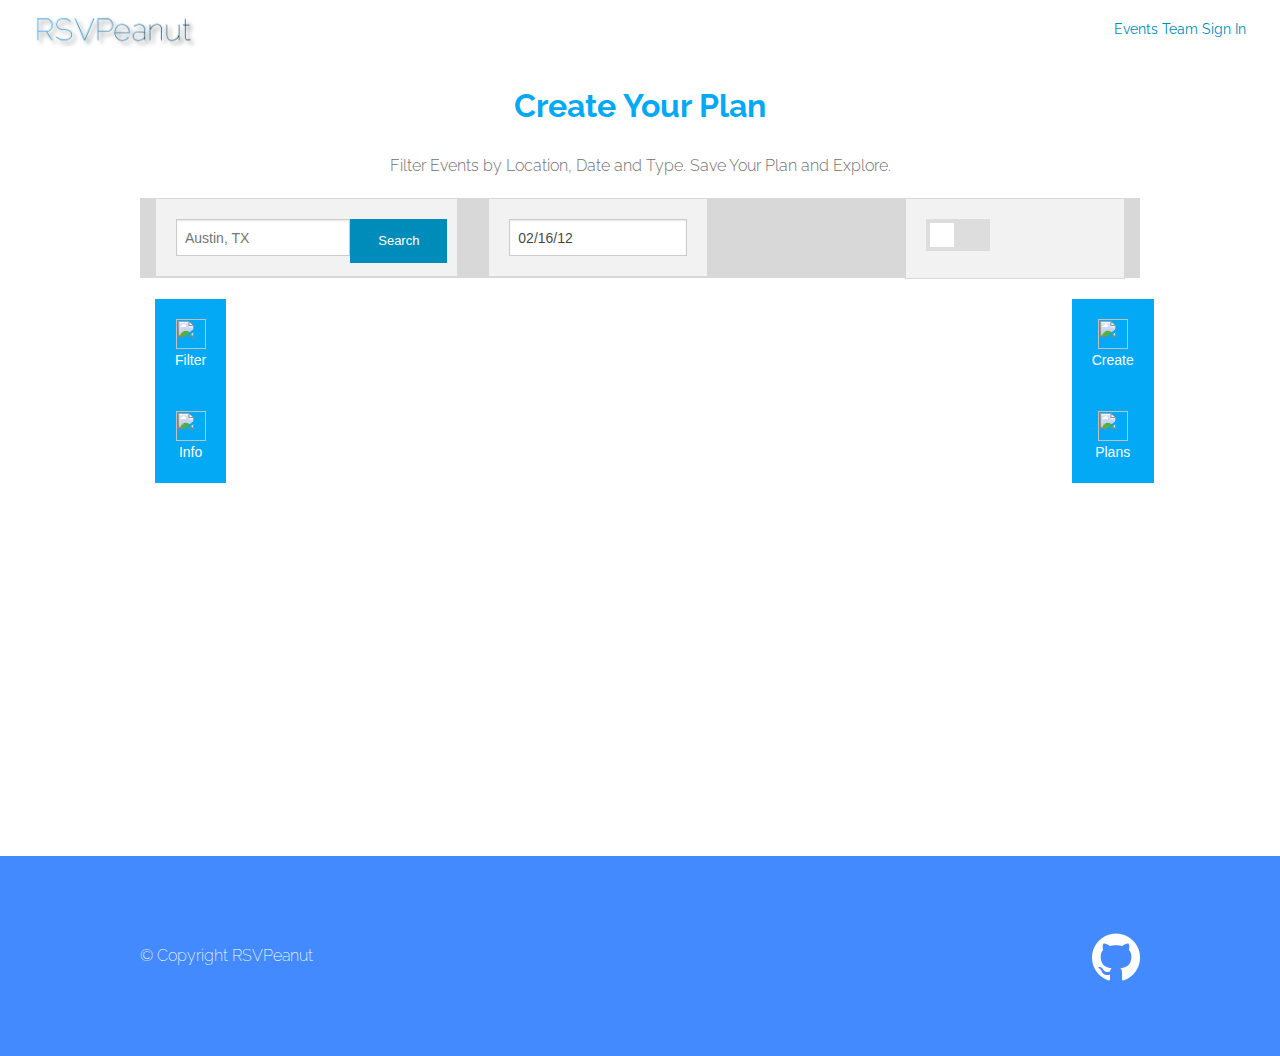
==== events.html @ 268d561a "add updated filter row bar on events page w calendar plugin" ====
<!DOCTYPE html>
<html lang="en">
<head>
    <meta charset="UTF-8">
    <meta name="viewport" content="width=device-width, initial-scale=1.0" />

    <title> RSVPeanut </title>

    <link rel="stylesheet" href="css/foundation.css">
    <link rel="stylesheet" href="css/normalize.css">
    <link rel="stylesheet" href="css/styles.css">
    <link rel="stylesheet" href="css/colors.scss">
    <link rel="stylesheet" href="css/foundation-datepicker.css">

    <link href='http://fonts.googleapis.com/css?family=Raleway:400,100,200,300,500,600,700,900,800' rel='stylesheet' type='text/css'>

    <script src="/js/vendor/modernizr.js"></script>
</head>
<body>

<!--navigation-->

<div id="main-event">

      <div class="logo-section">
        <img src="img/simpletext2.png" class="logo-image"/>
    
        <nav class="nav-buttons">
          <a href="#" class"events">Events</a>
          <a href="#" class"events">Team</a>
          <a href="#" class"events">Sign In</a>
        </nav>
      </div>
  
   </div>

<!--create your plan title section-->

<div class="row">
	<div class="large-12 columns">
		<h1 class="create-title"> Create Your Plan </h1>
		<p class="create-text"> Filter Events by Location, Date and Type. Save Your Plan and Explore. </p> 
	</div>
</div>

<!--map search, date, popular event toggle row-->

<div id="filter-section">

      <div class="row">
      	<div class="filter-row">
      	<div class="large-1 columns"></div>
   

      		<div class="large-4 columns">
 
 	<div class="panel" id="search-panel">
	<li class="has-form" id="search-row">
	  <div class="row collapse">
  
	    <div class="large-8 small-9 columns">
	      <input type="text" placeholder="Austin, TX">
	    </div>
	    <div class="large-4 small-3 columns">
	      <a href="#" class="button small" id="submit-button">Search</a>
     </div>
	    </div>
	  </div>
	</li>


      		</div>

  
      		<div class="large-3 columns">
      <div class="calendar">
      			<div class="panel">
            <input type="text" class="span2" value="02/16/12" data-date-format="mm/dd/yy" id="dp2">
          </div>
        </div>

      		</div>


<div class="large-3 columns">
            <div class="panel">
  
            <div class="switch">
  <input id="exampleCheckboxSwitch" type="checkbox">
  <label for="exampleCheckboxSwitch"></label>
</div>

        </div>

    </div>

        
		

    
    </div>
    
   </div>
 
  
  </div>

<!-- MAP section-->
<div id="map-container">

<div class="row">

<!--filter-left-->
<div class="filter-vertical-left"><!--added for width-->
<div class="large-1 columns">
  <div class="icon-bar large-vertical four-up">
  <a class="item">
    <img src="img/smallfilter.png" >
    <label>Filter</label>
  </a>
  <a class="item">
    <img src="img/smallinfo.png" >
    <label>Info</label>
  </a>
   </div>
  </div>
</div>
<!--mapbox iframe-->

<!-- <div class="row"> -->
	<div class="large-10 columns">
    <div class="map">
    	<iframe width='100%' height='500px' frameBorder='0' src='https://a.tiles.mapbox.com/v4/jessicameyer.l366pfo3/attribution,zoompan,zoomwheel,geocoder,share.html?access_token=pk.eyJ1IjoiamVzc2ljYW1leWVyIiwiYSI6ImhBZDB3a1kifQ._wbp2K1vx0EjLTLlqNtX2g'></iframe>
  </div>
 </div>

<!--filter-right-->
<div class="filter-vertical-right">
<div class="large-1 columns">
  <div class="icon-bar large-vertical four-up">
  <a class="item">
    <img src="img/smallnew.png" >
    <label>Create</label>
  </a>
  <a class="item">
    <img src="img/smallplan.png" >
    <label>Plans</label>
  </a>
   </div>
  </div>
</div>

</div><!--end of map row-->
</div><!--end of map container-->


<!--footer-->

<div class= "footer-section">
   <div class="row"
   <div class="large-12 columns">
     <div class="footer-wrap">
      <span class="copyright-text"> © Copyright RSVPeanut </span>
        <span class="groupgithub">
         <a href="https://github.com/remember-me"><img src="img/groupgithub.png"/>
         </a>
       </span>
  </div>
 </div>
</div>



<!--scripts-->
<script src="/js/jquery.js"></script>
<script src="/js/foundation.min.js"></script>
<script src="js/foundation/foundation-datepicker.js"></script>

    <script>
      $(document).foundation();
    </script>
---- css/styles.css ----
@import "colors";

/* INDEX PAGE */

 /* font-family: 'Raleway', sans-serif; font-weight: 100-900;*/

/* NAV and HERO SECTION */

#main {
  min-height: 100%;
  margin-bottom: -200px;
}


section#hero {
  height: 700px;
  width: 100%;
  /*padding: 40px 20px 0;*/
  background-image:url("https://raw.githubusercontent.com/remember-me/rsvpeanut_styles/master/img/sxsw3.gif");
  background-repeat: no-repeat;;
  background-size: cover;
  background-position: center;
  -webkit-background-size: cover;
    -moz-background-size: cover;
    -o-background-size: cover;
  opacity: 0.9;
}

.logo-section {
  width: 100%;
  background-color: #FFFFFF;
  height: 60px;
}

.logo-image {
/*  background-image:url("https://raw.githubusercontent.com/remember-me/rsvpeanut_styles/master/img/rsz_whitelogo.png");*/
/*  background-position: 0 -192px;
  background-repeat: no-repeat;*/*/
  /*overflow: hidden;*/
  height: 192px;
  width: 165px;
  float: left;
  display: inline-block;
  margin-left: 34px;
  margin-top: 15px;
/*  border: 0;
  text-indent: -999em;
  background-color: transparent;
  text-align: left;
  direction: ltr;
    z-index: -1; position:relative*/
}



.nav-buttons {
  display: inline-block;
  margin-right: 34px;
  margin-top: 10px;
  font-size: 14px;
  line-height: 38px;
  /*color: red;*/
  text-decoration: none;
  -webkit-font-smoothing: antialiased;
  font-family: "Raleway", sans-serif;
  float: right;
}


.hero-words {
  margin-top: 200px;
}

.hero-title {
  text-align: center;
  font-family: "Raleway", sans-serif;
  font-weight: 800;
  color: #FFFFFF;
  font-size: 3em;
}

.hero-text {
  text-align: center;
  font-family: "Raleway", sans-serif; 
  font-weight: 200;
  font-size: 2.6875rem;
  color: #FFFFFF;
  margin-top: -10px;
}

.hero-buttons {
  text-align: center;
  margin-top: 20px;
}

#hero-button1 {
 background-color: #B3E5FC;
 margin-right: 20px;
 color: #0288D1;
 border: 1px solid #FFFFFF;
}

#hero-button2 {
 background-color: #D3D3D3;
 color: #0288D1;
 border: 1px solid #FFFFFF;
}

/*fixed-nav-bar {
  position: fixed;
  top: 0;
  left: 0;
  z-index: 9999;
  width: 100%;
  height: 100px;
}

*/
/*.words-in-nav {
  margin-top: 20px;
  font-family: 'Oswald', sans-serif;
  color: #0288d1;
  padding-left: 20px;
}





.nav-buttons {
    float: right;
    padding-right: 20px;
    display: block;
    position: relative;

}

#signin-button {
    background-color: white;
    border: 1px solid #B3E5FC;
    font-family: 'Oswald', sans-serif;
    font-size: ;
    color: #0288D1;
    margin-top: 10px;
    margin-left: 17px;
}


/* SECTION TITLES and TEXT */


.section-title {
  text-align: center;
  font-family: "Raleway", sans-serif;
  color: #03A9F4;
  font-weight: 700;
  font-size: 2rem;
  line-height: 1.6;
  margin-top: 20px;
}

.section-text {
  text-align: center;
  font-family: "Raleway", sans-serif;
  font-weight: 300;
  color: #727272;
}


/* LEARN MORE SECTION */

.learn-section {
    margin-top: 200px;
    text-align: center;
}

.example-image {
    padding-top: 40px;
    height: 447px;
    width: 723px;
}


/* ABOUT SECTION */

/*.about-section {
    margin-top: 200px;
}
*/
.step-text {
 padding-top: 10px;
 text-align: center;
  font-family: 'Oswald', sans-serif;
  font-weight: 300;
  color: #727272;
}


/* TEAM SECTION */

.team-section {
  text-align: center;
/*  background-color: #d3d3d3;*/
  background-color: #B3E5FC;
  margin-top: 200px;
}

.team-section:before {
  display: inline-block;
  content: ' ';
  vertical-align: middle;
  height: 100%;
}

#teamdisplay {
  display: inline-block;
  vertical-align: middle;
}

.teampic {
  border-radius: 999px;
  height: 200px;
  width: 200px;
  display: inline-block;
}

#testimage {
  background-color: #B3E5FC;
  width: 200px;
  height: 200px;
}

.person-name {
  margin-top: 10px;
  font-family: 'Raleway', sans-serif;
  font-weight: 700;
  color: #0288D1;
}

.team-title {
  margin-top: -15px;
  margin-bottom: 8px;
  /*color: #448AFF;*/
  color: #727272;
  font-family: 'Raleway', sans-serif;
  font-weight: 400;
}

.team-icons {
  width: 34px;
  height: 34px;
  margin-bottom: 38px;
}


/* FOOTER */



.copyright-text {
    color: #FFFFFF;
    font-family: 'Raleway', sans-serif;
    font-weight: 200;
    line-height: 200px;
    float: left;
}



.groupgithub {
    line-height: 200px;
    display: inline-block;
    float: right;
}

.footer-section {
    width: 100%;
    background-color: #448AFF;
    height: 200px;
}


/* MAP PAGE */

/* turned this off for now to see how it looks on mobile */
/*#main-event {
  min-height: 100%;
  margin-bottom: -500px;
}*/

#map-container {
  margin-bottom: 50px;
}

/* CREATE YOUR PLAN AND TEXT SECTION */


.create-title {
  text-align: center;
  font-family: "Raleway", sans-serif;
  color: #03A9F4;
  font-weight: 700;
  font-size: 2rem;
  line-height: 1.6;
  margin-top: 20px;
}

.create-text {
  text-align: center;
  font-family: "Raleway", sans-serif;
  font-weight: 300;
  color: #727272;
}

/* FILTER SECTION ABOVE MAP */

#search-row {
  list-style-type: none;
}

#search-panel {
  height: 79px;
}

.filter-row {
  width: 100%;
  background-color: #d8d8d8;
  height: 80px;
}


/*#submit-button {
  background-color: #03A9F4;
  font-family: "Raleway", sans-serif;
  color: #FFFFFF;
  height: 36px;
}*/

/* MAP SECTION */

/*.map  {
  margin-top: 80px;
}
*/

/*.filter-vertical-left {
  width: 415px;
}
*/
/*.filter-vertical-right {
  width: 415px;
  float: right;
}*/

.icon-bar.large-vertical.four-up {
  background-color: #03A9F4;
}

.switch.radius {
margin-top: 25px;
float: right;
}
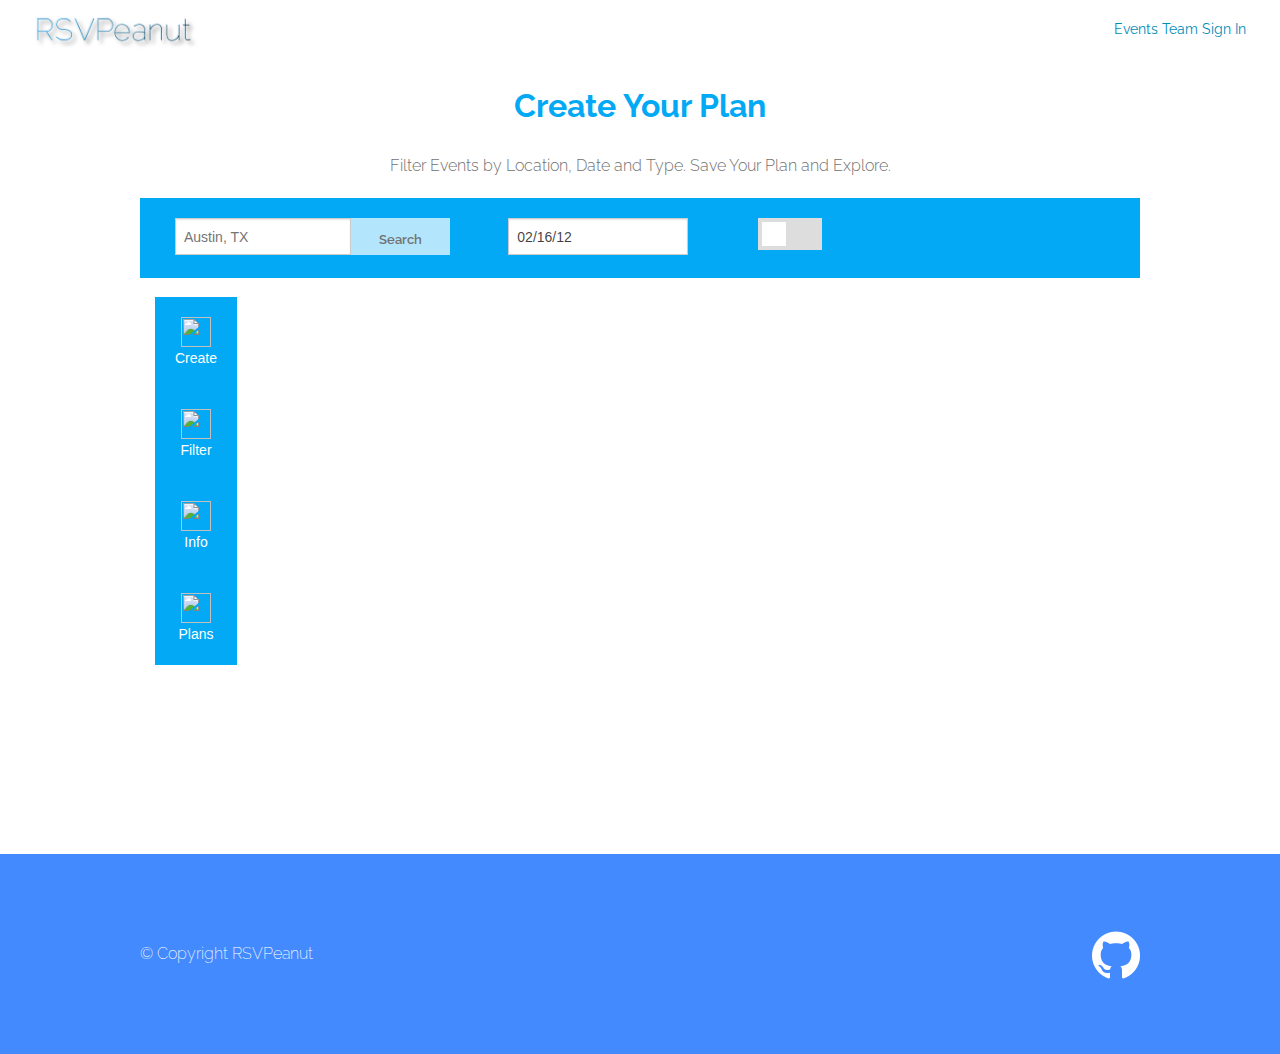
==== commit 846e62f3: "style filter bar" ====
--- a/events.html
+++ b/events.html
@@ -52,58 +52,58 @@
       	<div class="large-1 columns"></div>
    
 
-      		<div class="large-4 columns">
+      	<div class="large-4 columns">
  
- 	<div class="panel" id="search-panel">
-	<li class="has-form" id="search-row">
-	  <div class="row collapse">
+      <div class="panel" id="search-panel">
+      <li class="has-form" id="search-row">
+        	  <div class="row collapse">
   
-	    <div class="large-8 small-9 columns">
-	      <input type="text" placeholder="Austin, TX">
-	    </div>
-	    <div class="large-4 small-3 columns">
-	      <a href="#" class="button small" id="submit-button">Search</a>
-     </div>
+    	    <div class="large-8 small-9 columns">
+    	      <input type="text" placeholder="Austin, TX">
+    	    </div>
+    	    <div class="large-4 small-3 columns">
+    	      <a href="#" class="button small" id="submit-button">Search</a>
+         </div>
 	    </div>
 	  </div>
 	</li>
 
-
-      		</div>
+</div>
 
   
-      		<div class="large-3 columns">
-      <div class="calendar">
+      	<div class="large-3 columns">
+          <div class="calendar">
       			<div class="panel">
             <input type="text" class="span2" value="02/16/12" data-date-format="mm/dd/yy" id="dp2">
           </div>
         </div>
 
-      		</div>
+    </div>
 
 
-<div class="large-3 columns">
-            <div class="panel">
+       <div class="large-3 columns">
+        <div class="panel">
   
             <div class="switch">
-  <input id="exampleCheckboxSwitch" type="checkbox">
-  <label for="exampleCheckboxSwitch"></label>
-</div>
-
-        </div>
+              <input id="exampleCheckboxSwitch" type="checkbox">
+              <label for="exampleCheckboxSwitch"></label>
+       </div>
 
     </div>
 
-        
-		
+ </div>
 
-    
+      <div class="large-2 columns">
+            <div class="panel"></div>
+       </div>
+
+      </div>
+
     </div>
     
-   </div>
- 
+   </div> 
   
-  </div>
+</div>
 
 <!-- MAP section-->
 <div id="map-container">
@@ -115,6 +115,10 @@
 <div class="large-1 columns">
   <div class="icon-bar large-vertical four-up">
   <a class="item">
+    <img src="img/smallnew.png" >
+    <label>Create</label>
+  </a>
+  <a class="item">
     <img src="img/smallfilter.png" >
     <label>Filter</label>
   </a>
@@ -122,20 +126,24 @@
     <img src="img/smallinfo.png" >
     <label>Info</label>
   </a>
+  <a class="item">
+    <img src="img/smallplan.png" >
+    <label>Plans</label>
+  </a>
    </div>
   </div>
 </div>
 <!--mapbox iframe-->
 
 <!-- <div class="row"> -->
-	<div class="large-10 columns">
+	<div class="large-11 columns">
     <div class="map">
     	<iframe width='100%' height='500px' frameBorder='0' src='https://a.tiles.mapbox.com/v4/jessicameyer.l366pfo3/attribution,zoompan,zoomwheel,geocoder,share.html?access_token=pk.eyJ1IjoiamVzc2ljYW1leWVyIiwiYSI6ImhBZDB3a1kifQ._wbp2K1vx0EjLTLlqNtX2g'></iframe>
   </div>
  </div>
 
 <!--filter-right-->
-<div class="filter-vertical-right">
+<!-- <div class="filter-vertical-right">
 <div class="large-1 columns">
   <div class="icon-bar large-vertical four-up">
   <a class="item">
@@ -148,7 +156,7 @@
   </a>
    </div>
   </div>
-</div>
+</div> -->
 
 </div><!--end of map row-->
 </div><!--end of map container-->
--- a/css/styles.css
+++ b/css/styles.css
@@ -324,17 +324,22 @@
 
 .filter-row {
   width: 100%;
-  background-color: #d8d8d8;
+  background-color: #03A9F4;
   height: 80px;
 }
 
-
-/*#submit-button {
+.panel {
   background-color: #03A9F4;
-  font-family: "Raleway", sans-serif;
-  color: #FFFFFF;
-  height: 36px;
-}*/
+  border: none;
+}
+
+#submit-button {
+  background-color: #B3E5FC;
+  font-family: "Raleway", sans-serif;
+  color: #727272;
+  font-weight: 600;
+  height: 37px;
+}
 
 /* MAP SECTION */
 
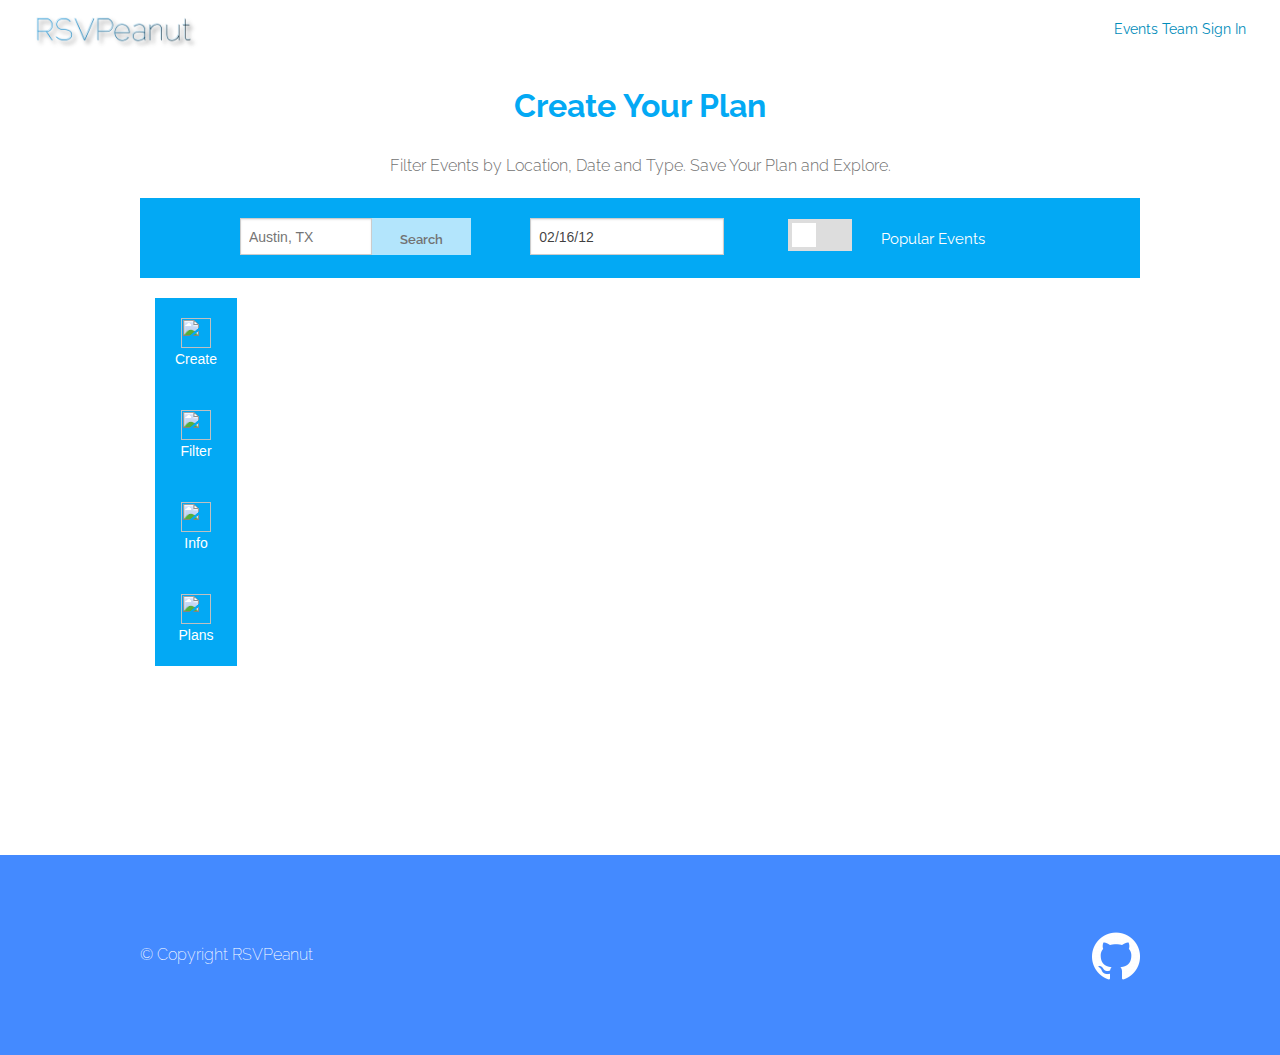
==== commit 87167e3e: "finish filter bar" ====
--- a/events.html
+++ b/events.html
@@ -81,21 +81,19 @@
     </div>
 
 
-       <div class="large-3 columns">
-        <div class="panel">
-  
-            <div class="switch">
-              <input id="exampleCheckboxSwitch" type="checkbox">
-              <label for="exampleCheckboxSwitch"></label>
+       <div class="large-5 columns">
+       <div class="panel" id="switch-panel">
+          <div class="switch">
+            <input id="exampleCheckboxSwitch" type="checkbox">
+            <label for="exampleCheckboxSwitch"></label>
        </div>
-
+          <p class="switch-text" id="switch-text2"> Popular Events </p>
     </div>
-
  </div>
 
-      <div class="large-2 columns">
+    <!--   <div class="large-2 columns">
             <div class="panel"></div>
-       </div>
+       </div> -->
 
       </div>
 
--- a/css/styles.css
+++ b/css/styles.css
@@ -320,6 +320,18 @@
 
 #search-panel {
   height: 79px;
+  margin-left: 65px;
+}
+
+#switch-panel {
+  height: 79px;
+  margin-left: 30px;
+  margin-top: 1px;
+}
+
+.calendar {
+  margin-left: 22px;
+  margin-right: -36px;
 }
 
 .filter-row {
@@ -340,6 +352,21 @@
   font-weight: 600;
   height: 37px;
 }
+
+.switch-text {
+  display: inline-block;
+  font-family: "Raleway", sans-serif;
+  font-weight: 400;
+  font-size: 15px;
+  float: right;
+  margin-top: -31px;
+  margin-right: 120px;
+}
+
+#switch-text2 {
+  color: #FFFFFF;
+}
+
 
 /* MAP SECTION */
 
@@ -359,6 +386,7 @@
 
 .icon-bar.large-vertical.four-up {
   background-color: #03A9F4;
+
 }
 
 .switch.radius {
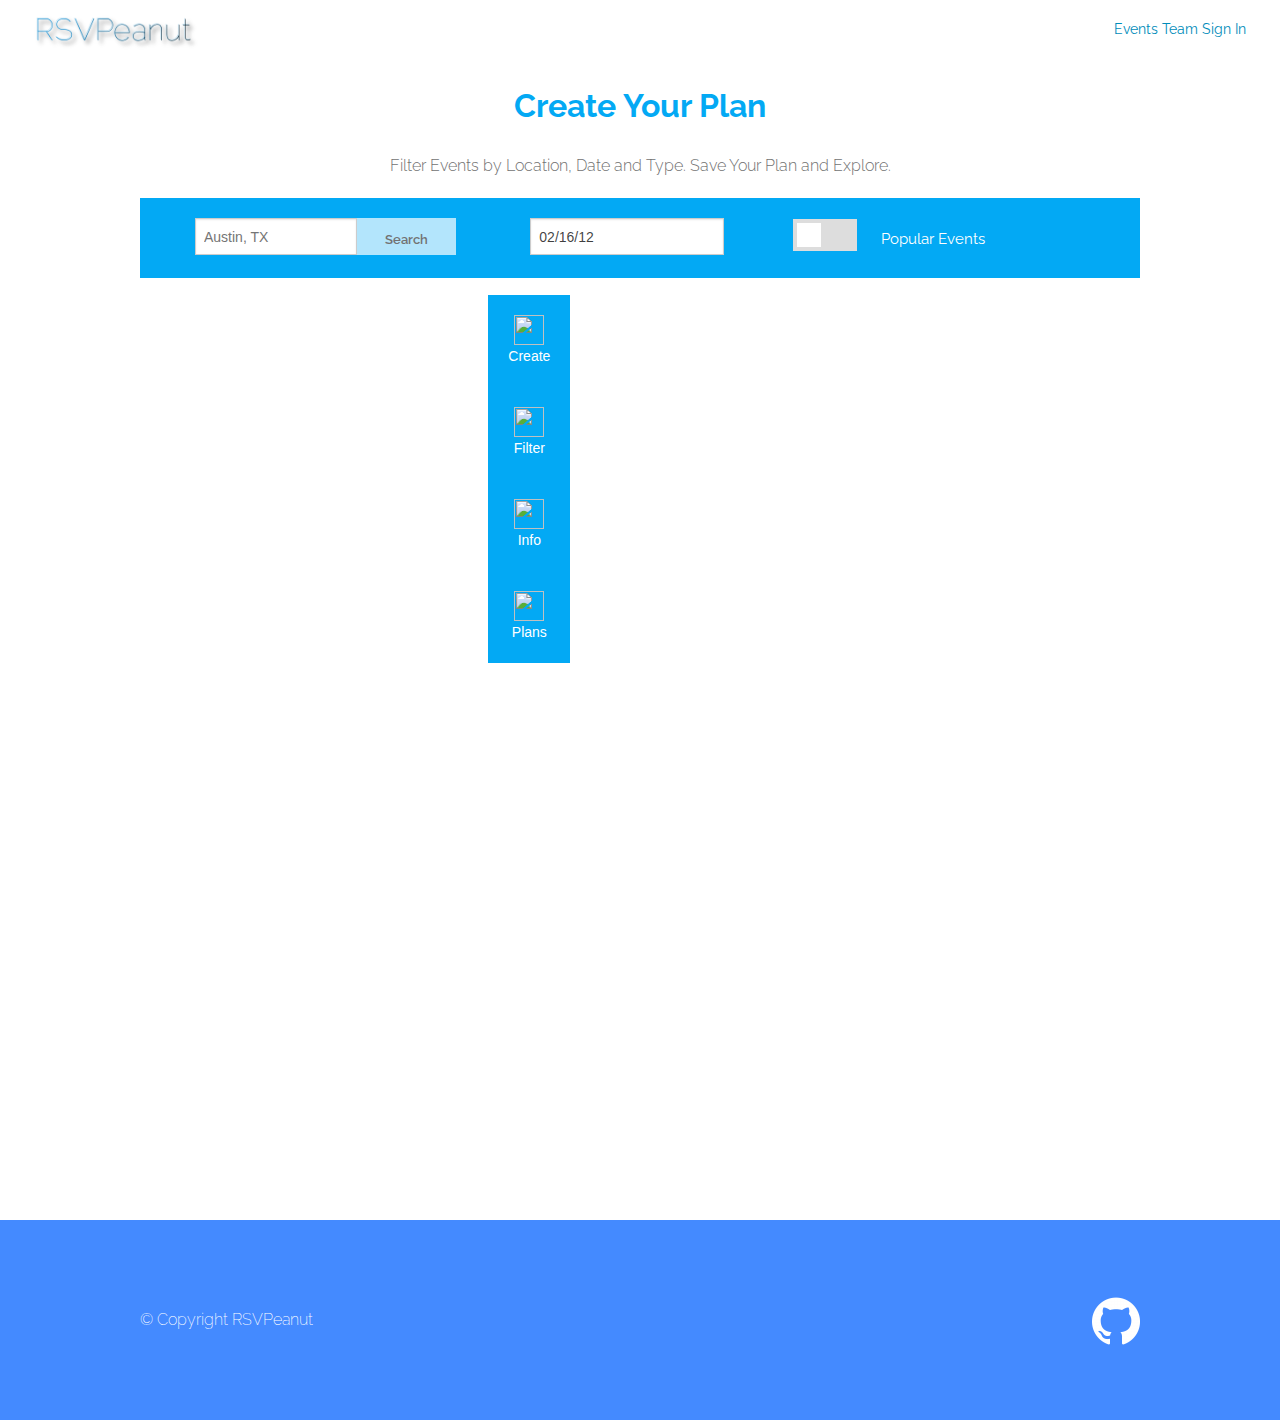
==== commit 15c788a7: "changed filter bars around map to be responsive" ====
--- a/events.html
+++ b/events.html
@@ -109,8 +109,9 @@
 <div class="row">
 
 <!--filter-left-->
-<div class="filter-vertical-left"><!--added for width-->
-<div class="large-1 columns">
+<div class="filter-left">
+<!-- <div class="filter-vertical-left"> -->
+ <div class="large-1 columns">
   <div class="icon-bar large-vertical four-up">
   <a class="item">
     <img src="img/smallnew.png" >
@@ -128,7 +129,7 @@
     <img src="img/smallplan.png" >
     <label>Plans</label>
   </a>
-   </div>
+  <!--  </div> -->
   </div>
 </div>
 <!--mapbox iframe-->
--- a/css/styles.css
+++ b/css/styles.css
@@ -290,6 +290,7 @@
 
 #map-container {
   margin-bottom: 50px;
+  margin-top: -20px;
 }
 
 /* CREATE YOUR PLAN AND TEXT SECTION */
@@ -320,12 +321,14 @@
 
 #search-panel {
   height: 79px;
-  margin-left: 65px;
+  /*margin-left: 65px;*/
+  margin-left: 20px;
 }
 
 #switch-panel {
   height: 79px;
-  margin-left: 30px;
+ /* margin-left: 30px;*/
+  margin-left: 35px;
   margin-top: 1px;
 }
 
@@ -370,15 +373,23 @@
 
 /* MAP SECTION */
 
-/*.map  {
-  margin-top: 80px;
-}
-*/
+.map  {
+  margin-left: -3px;
+  width: 919px;
+  margin-bottom: 50px;
+}
+
 
 /*.filter-vertical-left {
-  width: 415px;
-}
-*/
+  margin-top: -20px;
+  margin-left: -15px;
+}*/
+
+.filter-left {
+  margin-left: -15px;
+  height: 100px;
+}
+
 /*.filter-vertical-right {
   width: 415px;
   float: right;
@@ -386,13 +397,13 @@
 
 .icon-bar.large-vertical.four-up {
   background-color: #03A9F4;
-
+  /*height: 500px;*/
 }
 
 .switch.radius {
-margin-top: 25px;
-float: right;
-}
-
-
-
+  margin-top: 25px;
+  float: right;
+}
+
+
+
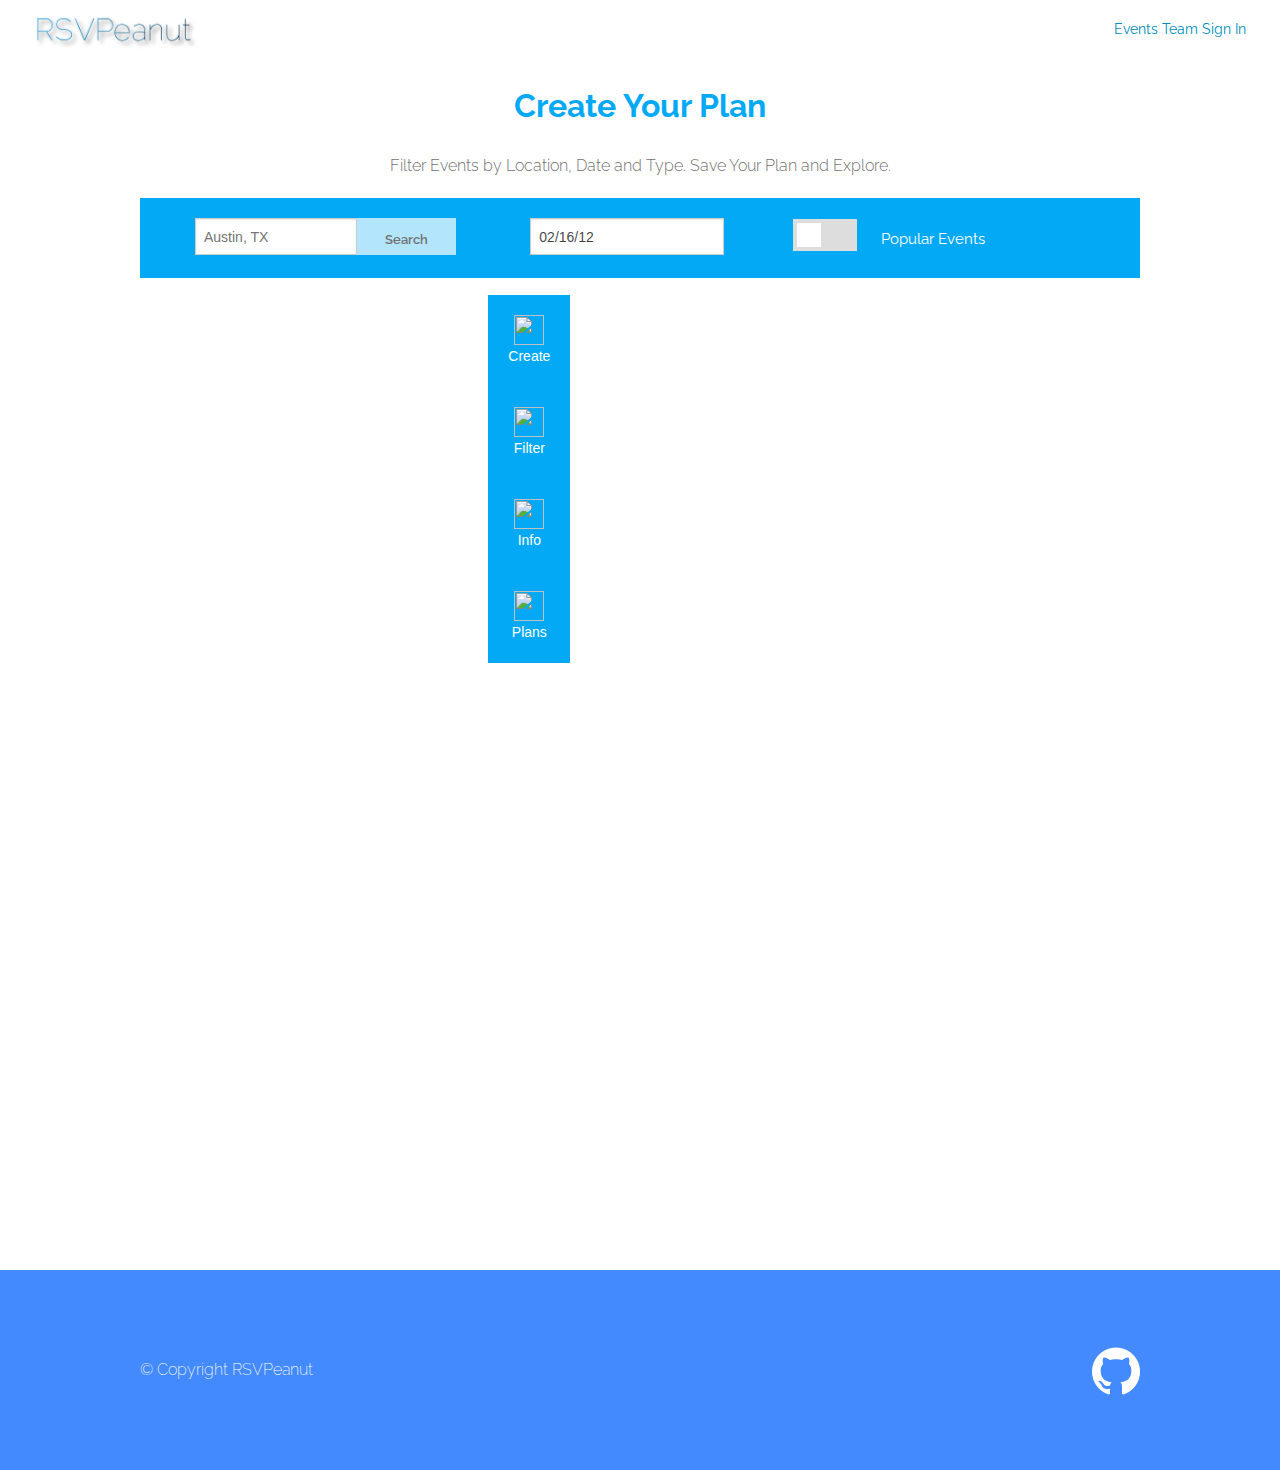
==== commit e3775326: "fixed broken footer, clean up on css page" ====
--- a/events.html
+++ b/events.html
@@ -71,9 +71,9 @@
 </div>
 
   
-      	<div class="large-3 columns">
-          <div class="calendar">
-      			<div class="panel">
+    	<div class="large-3 columns">
+        <div class="calendar">
+      		<div class="panel">
             <input type="text" class="span2" value="02/16/12" data-date-format="mm/dd/yy" id="dp2">
           </div>
         </div>
@@ -91,74 +91,53 @@
     </div>
  </div>
 
-    <!--   <div class="large-2 columns">
-            <div class="panel"></div>
-       </div> -->
-
       </div>
 
     </div>
     
    </div> 
-  
-</div>
 
 <!-- MAP section-->
+
 <div id="map-container">
 
 <div class="row">
 
 <!--filter-left-->
+
 <div class="filter-left">
-<!-- <div class="filter-vertical-left"> -->
  <div class="large-1 columns">
   <div class="icon-bar large-vertical four-up">
-  <a class="item">
-    <img src="img/smallnew.png" >
-    <label>Create</label>
-  </a>
-  <a class="item">
-    <img src="img/smallfilter.png" >
-    <label>Filter</label>
-  </a>
-  <a class="item">
-    <img src="img/smallinfo.png" >
-    <label>Info</label>
-  </a>
-  <a class="item">
-    <img src="img/smallplan.png" >
-    <label>Plans</label>
-  </a>
-  <!--  </div> -->
+      <a class="item">
+        <img src="img/smallnew.png" >
+        <label>Create</label>
+      </a>
+      <a class="item">
+        <img src="img/smallfilter.png" >
+        <label>Filter</label>
+      </a>
+      <a class="item">
+        <img src="img/smallinfo.png" >
+        <label>Info</label>
+      </a>
+      <a class="item">
+        <img src="img/smallplan.png" >
+        <label>Plans</label>
+      </a>
   </div>
 </div>
+
 <!--mapbox iframe-->
 
-<!-- <div class="row"> -->
 	<div class="large-11 columns">
     <div class="map">
     	<iframe width='100%' height='500px' frameBorder='0' src='https://a.tiles.mapbox.com/v4/jessicameyer.l366pfo3/attribution,zoompan,zoomwheel,geocoder,share.html?access_token=pk.eyJ1IjoiamVzc2ljYW1leWVyIiwiYSI6ImhBZDB3a1kifQ._wbp2K1vx0EjLTLlqNtX2g'></iframe>
   </div>
+  </div>
  </div>
-
-<!--filter-right-->
-<!-- <div class="filter-vertical-right">
-<div class="large-1 columns">
-  <div class="icon-bar large-vertical four-up">
-  <a class="item">
-    <img src="img/smallnew.png" >
-    <label>Create</label>
-  </a>
-  <a class="item">
-    <img src="img/smallplan.png" >
-    <label>Plans</label>
-  </a>
-   </div>
-  </div>
-</div> -->
-
-</div><!--end of map row-->
-</div><!--end of map container-->
+ </div>
+</div>
+<!--end of map container-->
 
 
 <!--footer-->
--- a/css/styles.css
+++ b/css/styles.css
@@ -123,10 +123,6 @@
   padding-left: 20px;
 }
 
-
-
-
-
 .nav-buttons {
     float: right;
     padding-right: 20px;
@@ -187,6 +183,7 @@
     margin-top: 200px;
 }
 */
+
 .step-text {
  padding-top: 10px;
  text-align: center;
@@ -240,7 +237,6 @@
 .team-title {
   margin-top: -15px;
   margin-bottom: 8px;
-  /*color: #448AFF;*/
   color: #727272;
   font-family: 'Raleway', sans-serif;
   font-weight: 400;
@@ -254,8 +250,6 @@
 
 
 /* FOOTER */
-
-
 
 .copyright-text {
     color: #FFFFFF;
@@ -295,7 +289,6 @@
 
 /* CREATE YOUR PLAN AND TEXT SECTION */
 
-
 .create-title {
   text-align: center;
   font-family: "Raleway", sans-serif;
@@ -379,21 +372,11 @@
   margin-bottom: 50px;
 }
 
-
-/*.filter-vertical-left {
-  margin-top: -20px;
-  margin-left: -15px;
-}*/
-
 .filter-left {
   margin-left: -15px;
   height: 100px;
 }
 
-/*.filter-vertical-right {
-  width: 415px;
-  float: right;
-}*/
 
 .icon-bar.large-vertical.four-up {
   background-color: #03A9F4;
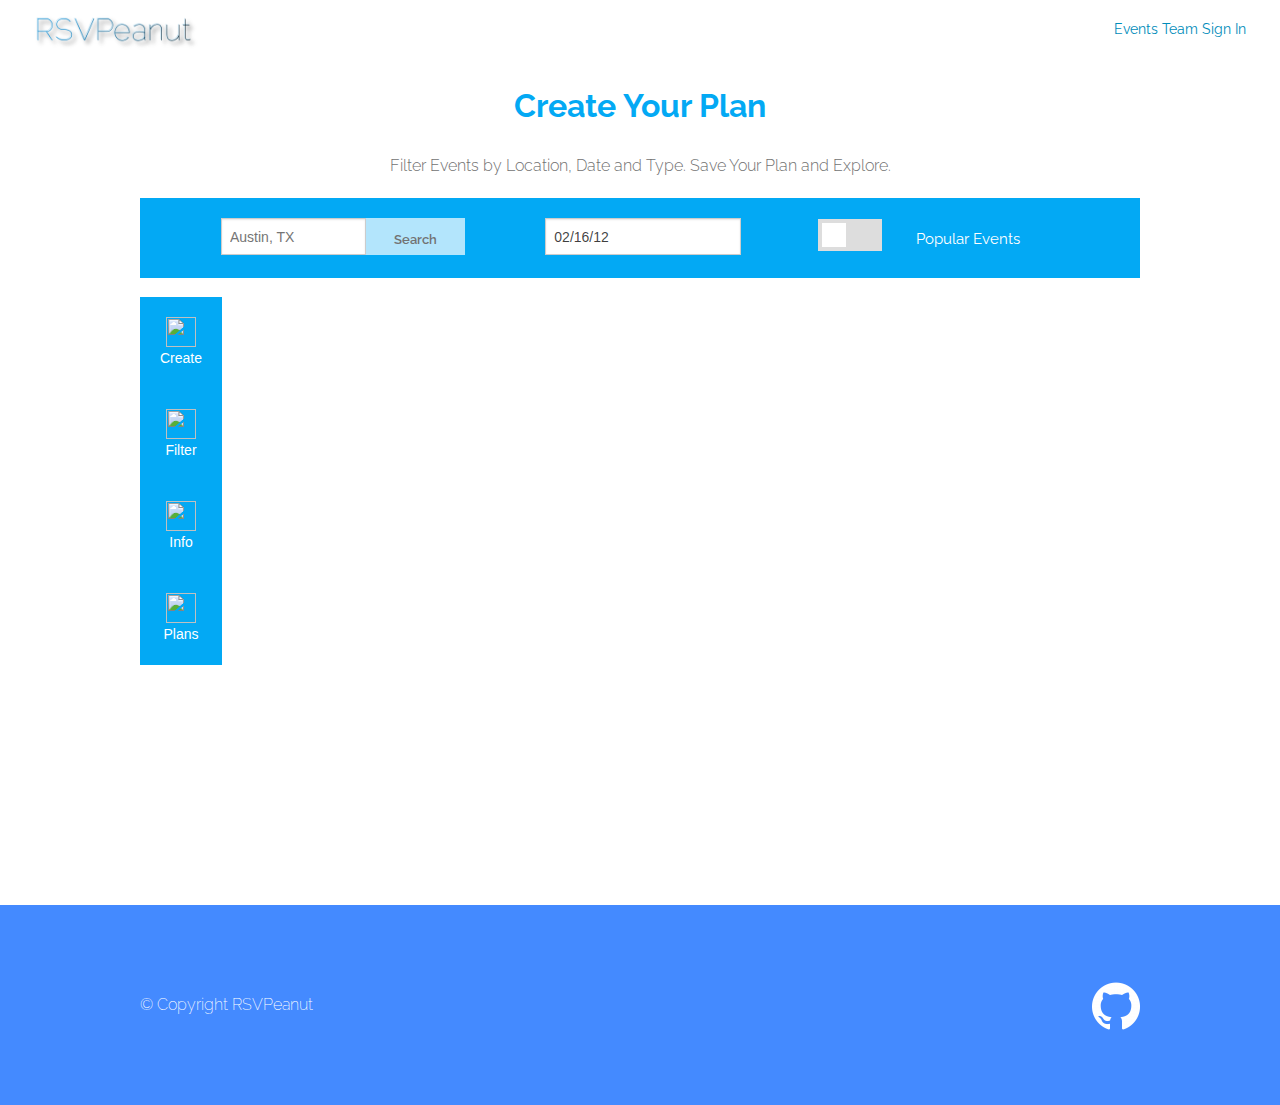
==== commit e35cc261: "add pop out window for create button with form" ====
--- a/events.html
+++ b/events.html
@@ -106,12 +106,49 @@
 <!--filter-left-->
 
 <div class="filter-left">
- <div class="large-1 columns">
+ <div class="large-4 columns"><!--was 1 column-->
   <div class="icon-bar large-vertical four-up">
-      <a class="item">
+
+      <a data-dropdown="drop2" aria-controls="drop2" aria-expanded="false" class="item"> 
         <img src="img/smallnew.png" >
-        <label>Create</label>
-      </a>
+          <label>Create</label>
+      </a>
+        
+      <div id="drop2" data-dropdown-content class="f-dropdown content" aria-hidden="true" tabindex="-1">
+          <form>
+            <div class="row">
+              <div class="large-12 columns">
+                  <input type="text" placeholder="Austin, TX" />
+              </div>
+            </div>
+            <div class="row">
+              <div class="large-12 columns">
+                  <input type="text" placeholder="Select Date" />
+              </div>
+            </div>
+            <div class="row">
+              <div class="large-12 columns">
+                  <input type="text" placeholder="Select Event Type" />
+              </div>
+            </div>
+             <div class="row">
+              <div class="large-12 columns">
+                  <input type="text" placeholder="Plan Name" />
+              </div>
+            </div>
+             <div class="row">
+              <div class="large-12 columns">
+                  <input type="text" placeholder="Description" />
+              </div>
+            </div>
+            <div class="row">
+              <div class="large-12 columns">
+            <a href="#" class="tiny button"> Create Plan </a>  
+          </div>
+        </div>
+        </form>
+      </div> <!--end of drop out div-->
+
       <a class="item">
         <img src="img/smallfilter.png" >
         <label>Filter</label>
@@ -129,7 +166,7 @@
 
 <!--mapbox iframe-->
 
-	<div class="large-11 columns">
+	<div class="large-8 columns"><!--was 11 columns-->
     <div class="map">
     	<iframe width='100%' height='500px' frameBorder='0' src='https://a.tiles.mapbox.com/v4/jessicameyer.l366pfo3/attribution,zoompan,zoomwheel,geocoder,share.html?access_token=pk.eyJ1IjoiamVzc2ljYW1leWVyIiwiYSI6ImhBZDB3a1kifQ._wbp2K1vx0EjLTLlqNtX2g'></iframe>
   </div>
@@ -158,11 +195,24 @@
 
 
 <!--scripts-->
-<script src="/js/jquery.js"></script>
-<script src="/js/foundation.min.js"></script>
+<!-- using these other scripts since it's getting the found js to work--> 
+<!-- <script src="/js/jquery.js"></script> -->
+<!-- <script src="/js/foundation.min.js"></script> -->
 <script src="js/foundation/foundation-datepicker.js"></script>
+<script src="js/vendor/jquery.js"></script>
+<script src="js/foundation/foundation.js"></script>
+<script src="js/foundation/foundation.dropdown.js"></script>
 
     <script>
       $(document).foundation();
     </script>
 
+  <script>
+    $(document).foundation({
+  dropdown: {
+    // specify the class used for active dropdowns
+    active_class: 'open'
+  }
+});
+  </script>
+
--- a/css/styles.css
+++ b/css/styles.css
@@ -315,19 +315,34 @@
 #search-panel {
   height: 79px;
   /*margin-left: 65px;*/
-  margin-left: 20px;
+  margin-left: 46px;
 }
 
 #switch-panel {
   height: 79px;
  /* margin-left: 30px;*/
-  margin-left: 35px;
+ /* margin-left: 35px;*/
+  margin-left: 60px;
   margin-top: 1px;
 }
 
+.switch-text {
+  display: inline-block;
+  font-family: "Raleway", sans-serif;
+  font-weight: 400;
+  font-size: 15px;
+  float: right;
+  margin-top: -31px;
+  margin-right: 85px;
+}
+
+#switch-text2 {
+  color: #FFFFFF;
+}
+
 .calendar {
-  margin-left: 22px;
-  margin-right: -36px;
+ margin-left: 37px;
+ margin-right: -53px;
 }
 
 .filter-row {
@@ -349,25 +364,12 @@
   height: 37px;
 }
 
-.switch-text {
-  display: inline-block;
-  font-family: "Raleway", sans-serif;
-  font-weight: 400;
-  font-size: 15px;
-  float: right;
-  margin-top: -31px;
-  margin-right: 120px;
-}
-
-#switch-text2 {
-  color: #FFFFFF;
-}
-
 
 /* MAP SECTION */
 
 .map  {
-  margin-left: -3px;
+/*  margin-left: -3px;*/
+  margin-left: -257px;
   width: 919px;
   margin-bottom: 50px;
 }
@@ -388,5 +390,11 @@
   float: right;
 }
 
-
-
+/* filter button actions */
+
+#drop2 {
+  width: 200px;
+  height: 350px;
+}
+
+
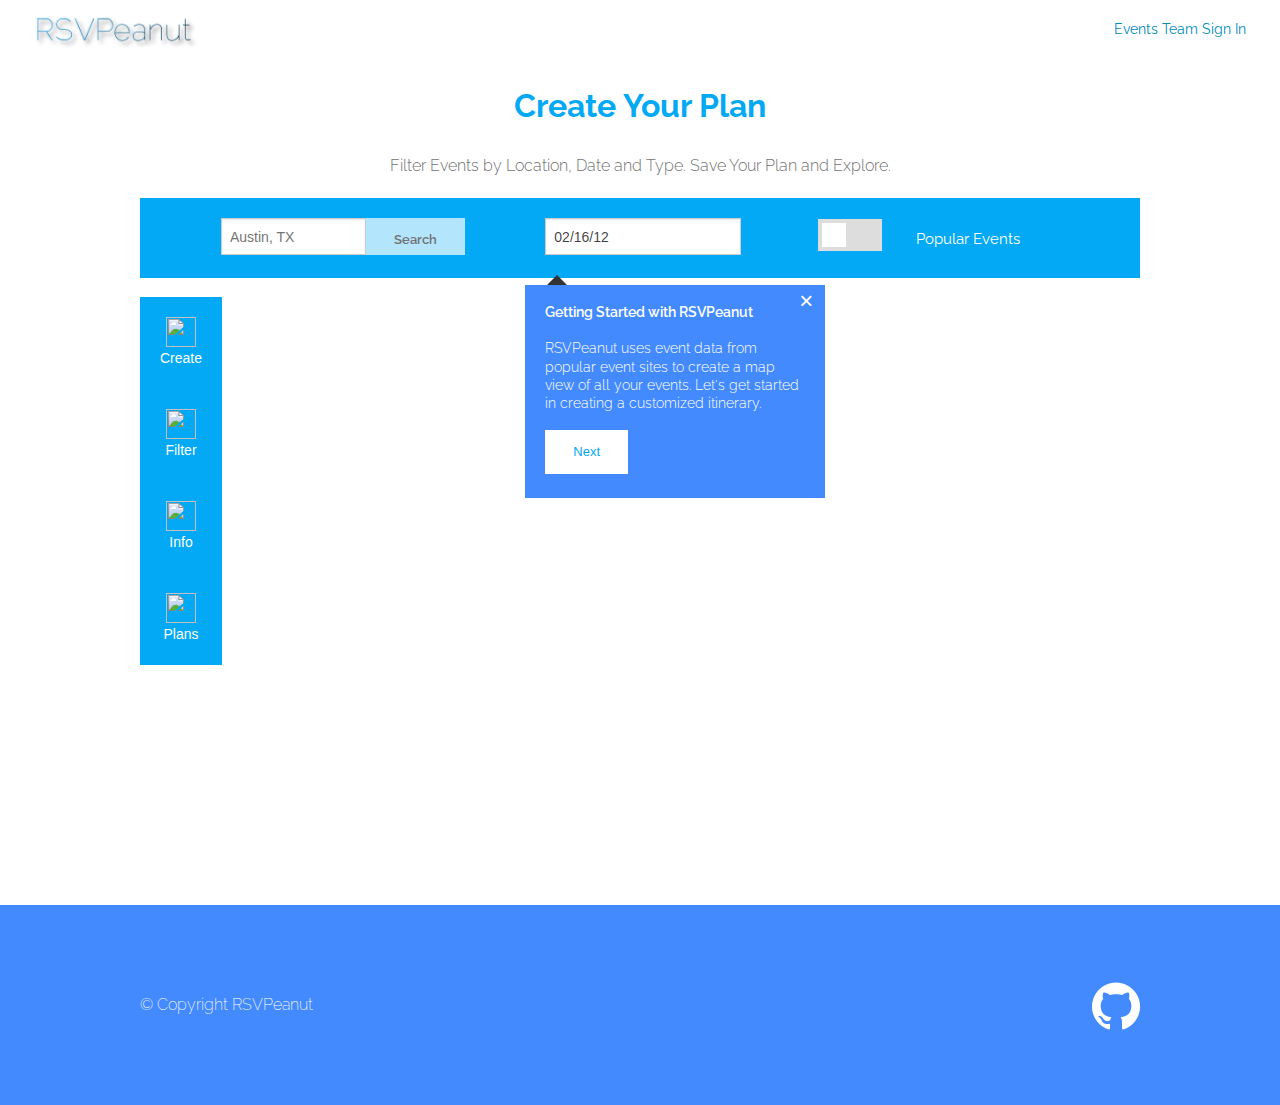
==== commit 327c08cb: "add joyride tutorial for info button map page" ====
--- a/events.html
+++ b/events.html
@@ -72,7 +72,7 @@
 
   
     	<div class="large-3 columns">
-        <div class="calendar">
+        <div class="calendar" id="firstStop">
       		<div class="panel">
             <input type="text" class="span2" value="02/16/12" data-date-format="mm/dd/yy" id="dp2">
           </div>
@@ -83,7 +83,7 @@
 
        <div class="large-5 columns">
        <div class="panel" id="switch-panel">
-          <div class="switch">
+          <div class="switch" id="numero1">
             <input id="exampleCheckboxSwitch" type="checkbox">
             <label for="exampleCheckboxSwitch"></label>
        </div>
@@ -109,7 +109,7 @@
  <div class="large-4 columns"><!--was 1 column-->
   <div class="icon-bar large-vertical four-up">
 
-      <a data-dropdown="drop2" aria-controls="drop2" aria-expanded="false" class="item"> 
+      <a data-dropdown="drop2" aria-controls="drop2" aria-expanded="false" class="item" id="numero2"> 
         <img src="img/smallnew.png" >
           <label>Create</label>
       </a>
@@ -149,7 +149,7 @@
         </form>
       </div> <!--end of drop out div-->
 
-      <a class="item">
+      <a class="item" id="numero3">
         <img src="img/smallfilter.png" >
         <label>Filter</label>
       </a>
@@ -157,7 +157,7 @@
         <img src="img/smallinfo.png" >
         <label>Info</label>
       </a>
-      <a class="item">
+      <a class="item" id="numero4">
         <img src="img/smallplan.png" >
         <label>Plans</label>
       </a>
@@ -167,7 +167,7 @@
 <!--mapbox iframe-->
 
 	<div class="large-8 columns"><!--was 11 columns-->
-    <div class="map">
+    <div class="map" id="End">
     	<iframe width='100%' height='500px' frameBorder='0' src='https://a.tiles.mapbox.com/v4/jessicameyer.l366pfo3/attribution,zoompan,zoomwheel,geocoder,share.html?access_token=pk.eyJ1IjoiamVzc2ljYW1leWVyIiwiYSI6ImhBZDB3a1kifQ._wbp2K1vx0EjLTLlqNtX2g'></iframe>
   </div>
   </div>
@@ -193,6 +193,42 @@
 </div>
 
 
+<!--if on click info button, show this joyride tutorial-->
+<!-- joyride tutorial -->
+<div class="joyride-wrapper">
+<ol class="joyride-list" data-joyride>
+
+  <li data-id="firstStop" data-text="Next" data-options="tip_location: top; prev_button: false">
+    <p class="headline-text"> Getting Started with RSVPeanut </p>
+    <p class="headline-title"> RSVPeanut uses event data from popular event sites to create a map view of all your events. Let's get started in creating a customized itinerary. </p>
+  </li>
+
+  <li data-id="numero1" data-class="custom so-awesome" data-text="Next" data-prev-text="Prev">
+    <p class="headline-text"> Popular Events </p>
+    <p class="headline-title"> View the event heatmap and see the popular events near you. </p>
+  </li>
+
+  <li data-id="numero2" data-button="Next" data-prev-text="Prev" data-options="tip_location:top;tip_animation:fade">
+    <p class="headline-text"> Create Your Plan in 5 Simple Steps </p>
+    <p class="headline-title"> Enter your city. Select your date. Filter by the type of events you want to go to. Save your plan by adding a title and description. </p>
+  </li>
+
+  <li data-id="numero3" data-button="Next" data-prev-text="Prev" data-options="tip_location:top;tip_animation:fade">
+    <p class="headline-text"> Filter Events </p>
+    <p class="headline-title"> Select what types of events you would like to attend, and watch them filter out on the map! </p>
+  </li>
+
+   <li data-id="numero4" data-button="Next" data-prev-text="Prev" data-options="tip_location:top;tip_animation:fade">
+    <p class="headline-text"> View Past Plans </p>
+    <p class="headline-title"> Select the Plans button to view the past plans you have created and saved. </p>
+  </li>
+
+  <li data-button="End" data-prev-text="Prev">
+    <p class="headline-text"> Map Based Events </p>
+    <p class="headline-title"> RSVPeanut helps you create customized plans of things to do around town. </p>
+  </li>
+</ol>
+</div>
 
 <!--scripts-->
 <!-- using these other scripts since it's getting the found js to work--> 
@@ -202,6 +238,8 @@
 <script src="js/vendor/jquery.js"></script>
 <script src="js/foundation/foundation.js"></script>
 <script src="js/foundation/foundation.dropdown.js"></script>
+<script src="js/foundation/foundation.joyride.js"></script>
+  <script src="js/vendor/jquery.cookie.js"></script>
 
     <script>
       $(document).foundation();
@@ -216,3 +254,9 @@
 });
   </script>
 
+  <script>
+  $(document).foundation('joyride', 'start');
+  </script>
+
+</body>
+</html>--- a/css/styles.css
+++ b/css/styles.css
@@ -32,6 +32,8 @@
   height: 60px;
 }
 
+/* need to fix logo */
+
 .logo-image {
 /*  background-image:url("https://raw.githubusercontent.com/remember-me/rsvpeanut_styles/master/img/rsz_whitelogo.png");*/
 /*  background-position: 0 -192px;
@@ -397,4 +399,40 @@
   height: 350px;
 }
 
-
+.headline-text {
+ font-family: "Raleway", sans-serif;
+ color: #FFFFFF;
+ font-weight: 600;
+}
+
+.headline-title {
+ font-family: "Raleway", sans-serif;
+ color: #FFFFFF;
+ font-weight: 300;
+}
+
+.button.joyride-next-tip {
+  background-color: #FFFFFF;
+  color: #03A9F4;
+}
+
+.button.joyride-prev-tip {
+  background-color: #FFFFFF;
+  color: #03A9F4;
+}
+
+.joyride-close-tip {
+  color: #FFFFFF !important;
+}
+
+/*.joyride-nub.top {
+  color: #03A9F4 !important;
+}*/
+
+/* edited in foundation css */
+/*.joyride-wrapper {
+  background-color: #448AFF;
+}
+*/
+
+
